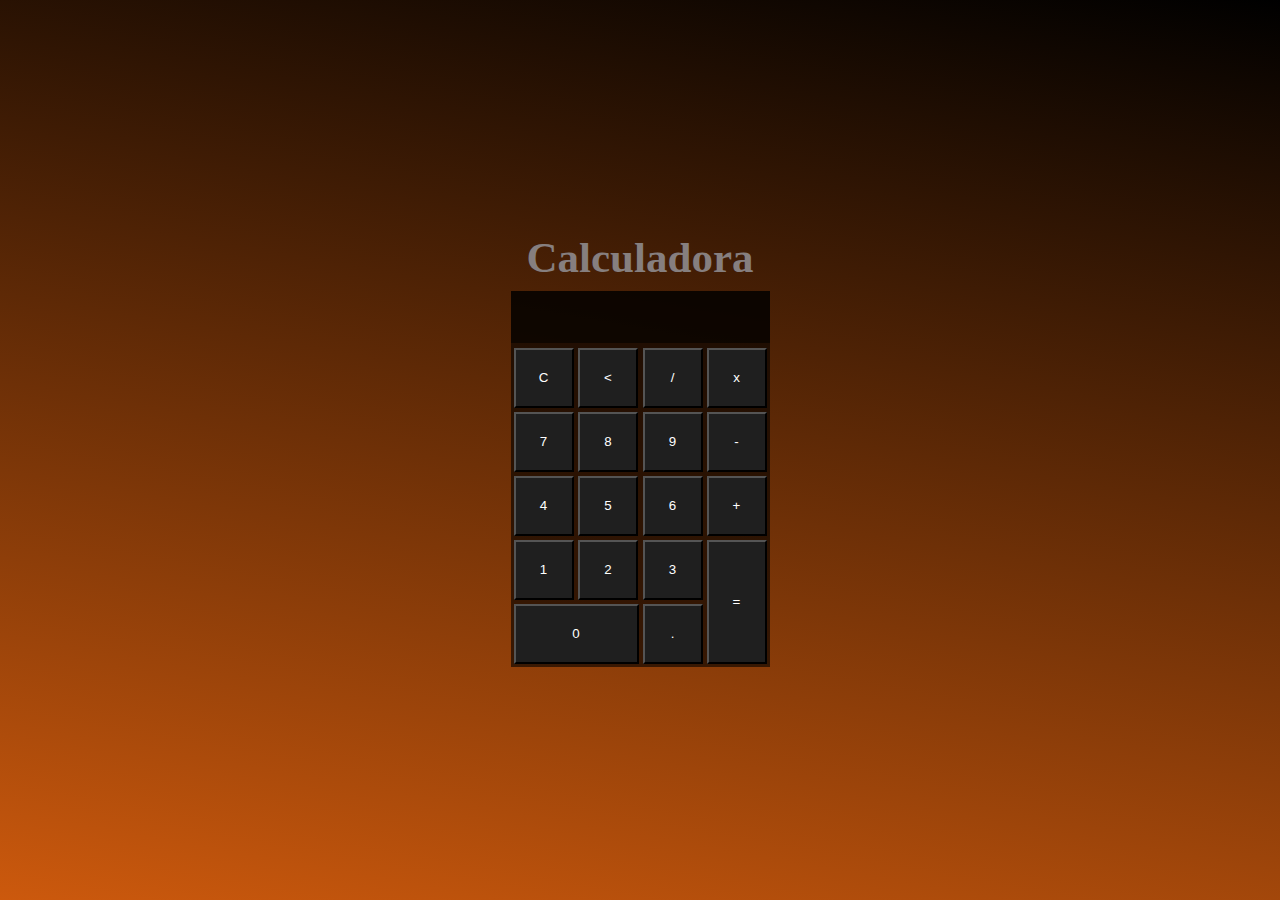
==== calc/calculadora.html @ ce889841 "Calculadora" ====
<!DOCTYPE html>
<html lang="pt-br">
<head>
    <meta charset="UTF-8">
    <meta http-equiv="X-UA-Compatible" content="IE=edge">
    <meta name="viewport" content="width=device-width, initial-scale=1.0">
    <link href="./style.css" rel="stylesheet">
    <title>Calculadora</title>
</head>
<body>
    
    <div>
        <h1>Calculadora</h1>
        <main>
            <p id="result"></p>

            <table>
                <tr id="lineOne">
                    <td><button class="lineOne" onclick="clean()">C</button></td>
                    <td><button class="lineOne" onclick="back()"><</button></td>
                    <td><button class="lineOne" onclick="insert('/')">/</button></td>
                    <td><button class="lineOne" onclick="insert('*')">x</button></td>
                </tr>
                <tr>
                    <td><button class="lineOne" onclick="insert('7')">7</button></td>
                    <td><button class="lineOne" onclick="insert('8')">8</button></td>
                    <td><button class="lineOne" onclick="insert('9')">9</button></td>
                    <td><button class="lineOne" onclick="insert('-')">-</button></td>
                </tr>
                <tr>
                    <td><button class="lineOne" onclick="insert('4')">4</button></td>
                    <td><button class="lineOne" onclick="insert('5')">5</button></td>
                    <td><button class="lineOne" onclick="insert('6')">6</button></td>
                    <td><button class="lineOne" onclick="insert('+')">+</button></td>
                </tr>
                <tr>
                    <td><button class="lineOne" onclick="insert('1')">1</button></td>
                    <td><button class="lineOne" onclick="insert('2')">2</button></td>
                    <td><button class="lineOne" onclick="insert('3')">3</button></td>
                    <td rowspan="2"><button class="buttonBig" onclick="calculate()">=</button></td>
                </tr>
                <tr>
                    <td colspan="2"><button id="buttonBig" onclick="insert('0')">0</button></td>
                    <td><button class="lineOne" onclick="insert('.')">.</button></td>            
                </tr>

            </table>
        </main>
    </div>
    
</body>
<script src="./index.js"></script>
</html>
---- calc/style.css ----
*{
    margin:0;
    padding:0;
    box-sizing:border-box
}

div{
    height:100vh;
    width:100%;
    background-image:linear-gradient(10deg,#cc590d,black);
    display:flex;
    flex-direction: column;
    justify-content: center;
    align-items: center;
   

}

main {
    
    background-color: rgba(0,0,0,0.60); 
}

h1{
    color:hsl(0, 0%, 100%);
    font-size:43px;
    margin-bottom:9px;
    text-align: center;
    color:#867f7f;

}
p{  
    background-color: rgba(0, 0, 0, 0.56);
    color:#867f7f;
    height:52px;
    width:100%;
    
    padding-right:8px;
    margin-bottom: 1.1px;
    font-weight:bold;
    font-size:25px;
    display:flex;
    justify-content:flex-end;
    align-items:center;

}
button{
    width:60px;
    height:60px;
    cursor:pointer;
    background-color: rgb(31,31,31);
    color:#FFFFFF;
    margin:1px 1px;
    

}
button:active{
    background-color: rgb(22, 21, 21);
}

.buttonBig{
    width:60px;
    height:124px;
}
#buttonBig{
    width:125px;
    height:60px;
    
}
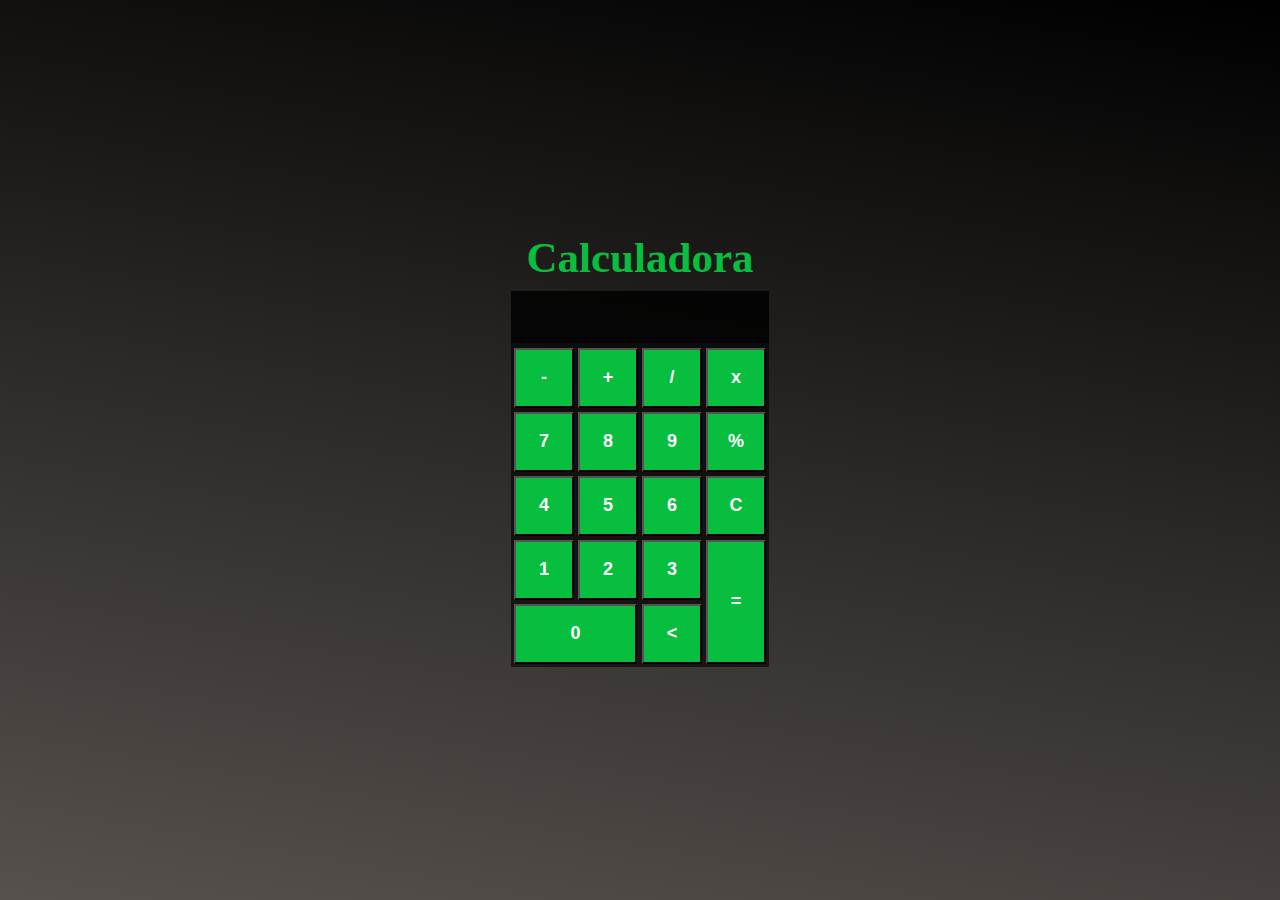
==== commit 1d15f48e: "Atual" ====
--- a/calc/calculadora.html
+++ b/calc/calculadora.html
@@ -5,6 +5,7 @@
     <meta http-equiv="X-UA-Compatible" content="IE=edge">
     <meta name="viewport" content="width=device-width, initial-scale=1.0">
     <link href="./style.css" rel="stylesheet">
+    
     <title>Calculadora</title>
 </head>
 <body>
@@ -16,8 +17,8 @@
 
             <table>
                 <tr id="lineOne">
-                    <td><button class="lineOne" onclick="clean()">C</button></td>
-                    <td><button class="lineOne" onclick="back()"><</button></td>
+                    <td><button class="lineOne" onclick="insert('-')">-</button></td>
+                    <td><button class="lineOne" onclick="insert('+')">+</button></td>
                     <td><button class="lineOne" onclick="insert('/')">/</button></td>
                     <td><button class="lineOne" onclick="insert('*')">x</button></td>
                 </tr>
@@ -25,13 +26,13 @@
                     <td><button class="lineOne" onclick="insert('7')">7</button></td>
                     <td><button class="lineOne" onclick="insert('8')">8</button></td>
                     <td><button class="lineOne" onclick="insert('9')">9</button></td>
-                    <td><button class="lineOne" onclick="insert('-')">-</button></td>
+                    <td><button class="lineOne" onclick="insert('%')">%</button></td>
                 </tr>
                 <tr>
                     <td><button class="lineOne" onclick="insert('4')">4</button></td>
                     <td><button class="lineOne" onclick="insert('5')">5</button></td>
                     <td><button class="lineOne" onclick="insert('6')">6</button></td>
-                    <td><button class="lineOne" onclick="insert('+')">+</button></td>
+                    <td><button class="lineOne" onclick="clean()">C</button></td>
                 </tr>
                 <tr>
                     <td><button class="lineOne" onclick="insert('1')">1</button></td>
@@ -40,8 +41,9 @@
                     <td rowspan="2"><button class="buttonBig" onclick="calculate()">=</button></td>
                 </tr>
                 <tr>
-                    <td colspan="2"><button id="buttonBig" onclick="insert('0')">0</button></td>
-                    <td><button class="lineOne" onclick="insert('.')">.</button></td>            
+                    <td colspan="2"><button id="zBig" onclick="insert('0')">0</button></td>
+                    <td><button class="lineOne" onclick="back()"><</button></td> 
+                              
                 </tr>
 
             </table>
--- a/calc/style.css
+++ b/calc/style.css
@@ -7,28 +7,16 @@
 div{
     height:100vh;
     width:100%;
-    background-image:linear-gradient(10deg,#cc590d,black);
+    background-image:linear-gradient(10deg,#57514d,black);
     display:flex;
     flex-direction: column;
     justify-content: center;
     align-items: center;
-   
-
 }
-
 main {
-    
     background-color: rgba(0,0,0,0.60); 
 }
 
-h1{
-    color:hsl(0, 0%, 100%);
-    font-size:43px;
-    margin-bottom:9px;
-    text-align: center;
-    color:#867f7f;
-
-}
 p{  
     background-color: rgba(0, 0, 0, 0.56);
     color:#867f7f;
@@ -36,21 +24,30 @@
     width:100%;
     
     padding-right:8px;
-    margin-bottom: 1.1px;
+    margin-bottom: 1.4px;
     font-weight:bold;
-    font-size:25px;
+    font-size:27px;
     display:flex;
     justify-content:flex-end;
     align-items:center;
 
 }
+h1{
+    color:hsl(0, 0%, 100%);
+    font-size:43px;
+    margin-bottom:9px;
+    text-align: center;
+    color:rgb(7, 190, 62);
+}
 button{
     width:60px;
     height:60px;
     cursor:pointer;
-    background-color: rgb(31,31,31);
+    background-color: rgb(7, 190, 62);
     color:#FFFFFF;
     margin:1px 1px;
+    font-weight: bold;
+    font-size:large;
     
 
 }
@@ -58,12 +55,12 @@
     background-color: rgb(22, 21, 21);
 }
 
+#zBig{
+    width:123px;
+}
+
 .buttonBig{
     width:60px;
     height:124px;
 }
-#buttonBig{
-    width:125px;
-    height:60px;
-    
-}
+
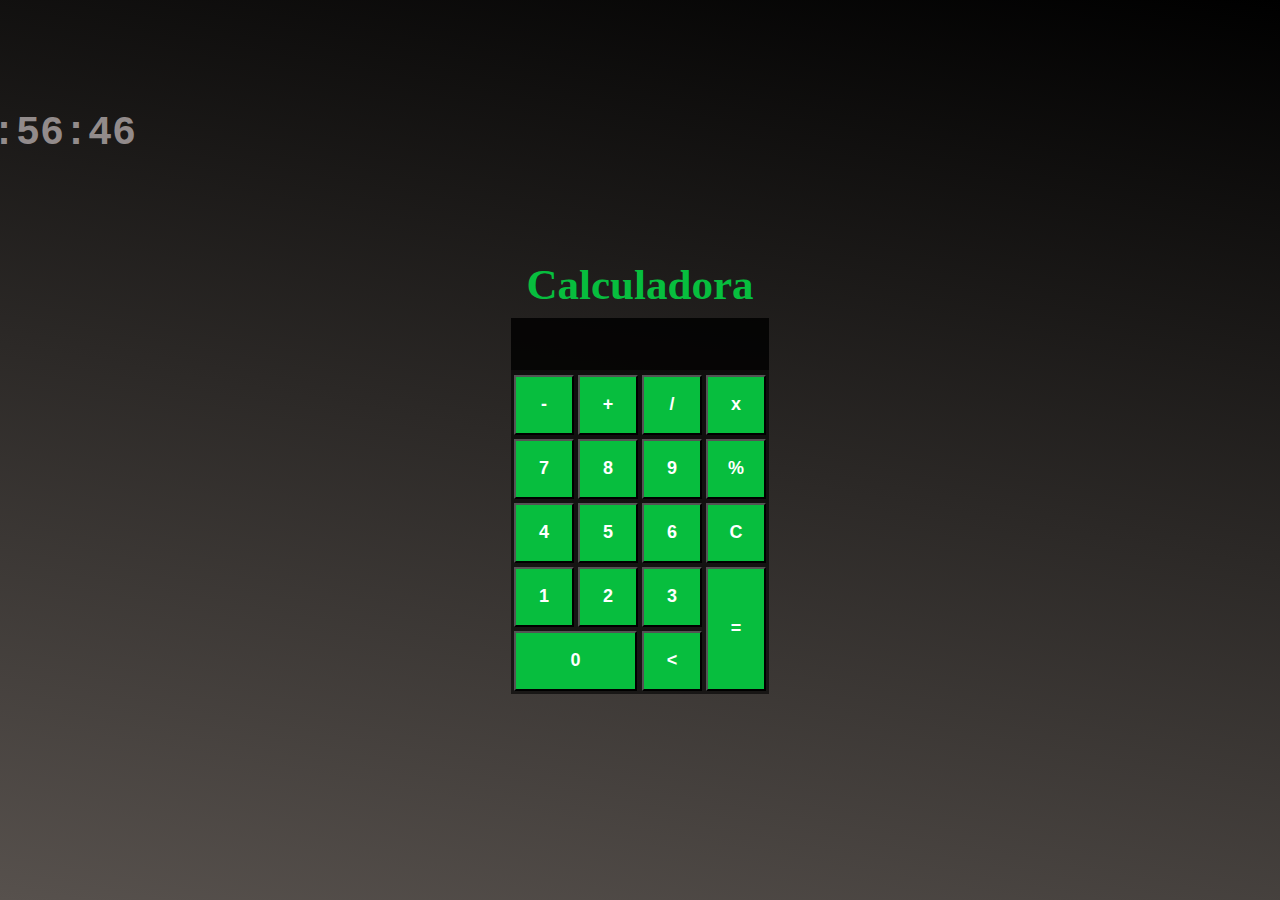
==== commit acdde300: "updateTwo" ====
--- a/calc/calculadora.html
+++ b/calc/calculadora.html
@@ -11,6 +11,7 @@
 <body>
     
     <div>
+        <h1 id="static"></h1>
         <h1>Calculadora</h1>
         <main>
             <p id="result"></p>
--- a/calc/style.css
+++ b/calc/style.css
@@ -32,6 +32,15 @@
     align-items:center;
 
 }
+#static{
+    position:relative;
+    bottom:95px;
+    right:600px;
+    color:#928b8b;
+    font-size:40px;
+   
+    font-family:'Courier New', Courier, monospace;
+}
 h1{
     color:hsl(0, 0%, 100%);
     font-size:43px;
